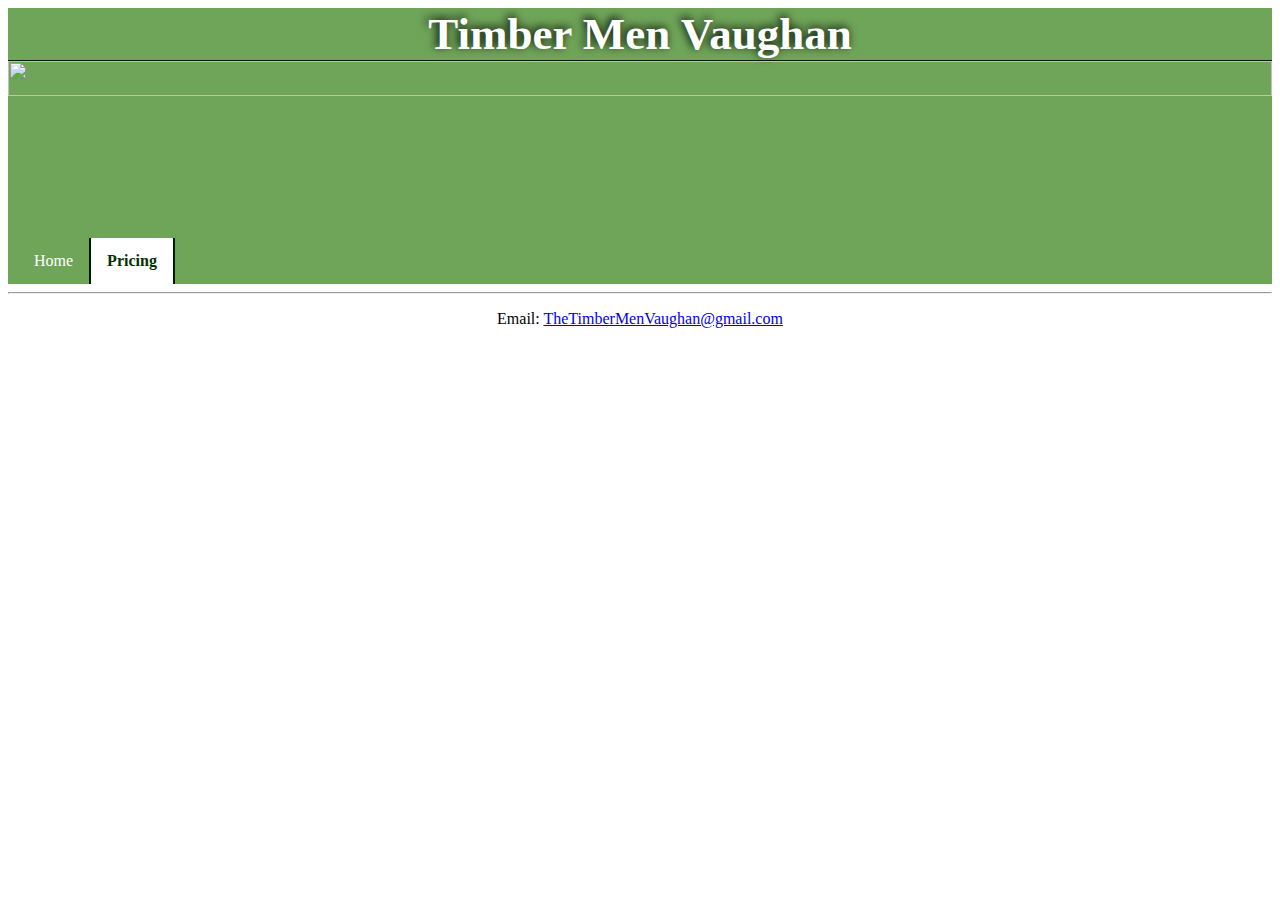
==== pricing/pricing.html @ 622affaa "Updated overall style" ====
<html>
	<head>
		<link rel="stylesheet" href="./style.css">
			<link rel="stylesheet" href="./header.css">
		<Title>Timber Men Vaughan</Title>
	</head>
	<body>
	<div class ="headerParent">
		<div id ="header"></div>
	</div>
	  <div class="container">
	  </div>
	  <div class="footer">
			<hr/>
				<p class="email.link">Email: <a href="mailto:thetimbermenvaughan@gmail.com?Subject=LandScape Inquiry" target="_top">TheTimberMenVaughan@gmail.com</a></p>
			<br/>
	  </div>
	<body>
		<script src="./header.js" type="text/javascript"></script>
</html>
---- pricing/style.css ----
.footer{
  position: relative;
  text-align: center;
  bottom:0%;
}
---- pricing/header.css ----
.headerParent > #header .bg-image{
  height:20%;
  width:100%;
  left:0px;
  top:0px;
  z-index:-1;
  padding:0;
  margin:0;
}
.headerParent > #header .title{
  text-align: center;
  left:50%;
  width:100%;
  color: white;
  /* offset-x | offset-y | blur-radius | color */
  text-shadow: -2px -2px 10px black;
  font-size: 45px;
  background-color: rgb(111,165,89);
  padding:0;
  margin:0;
}
.headerParent > #header .nav-bar{
    padding:0;
    margin:0;
      background-color: rgb(111,165,89);
    border-top: 1px solid #001a00;
}
.headerParent > #header ul{
  list-style-type: none;
  overflow: hidden;
  padding:0 10;
  margin:0;
}
.headerParent > #header li a{
  display:inline;
  text-align: center;
  text-decoration: none;
  color: white;
  float: left;
  padding: 14px 16px;
  margin:0;
  border-right: 2px solid #001a00;

}
.headerParent > #header li a:hover {
    background-color: white;
    color: rgb(0, 51, 0);
    font-weight:bold;
    margin:0;
}
.headerParent > #header  .active{
    background-color: white;
    color: rgb(0, 51, 0);
    font-weight:bold;
}
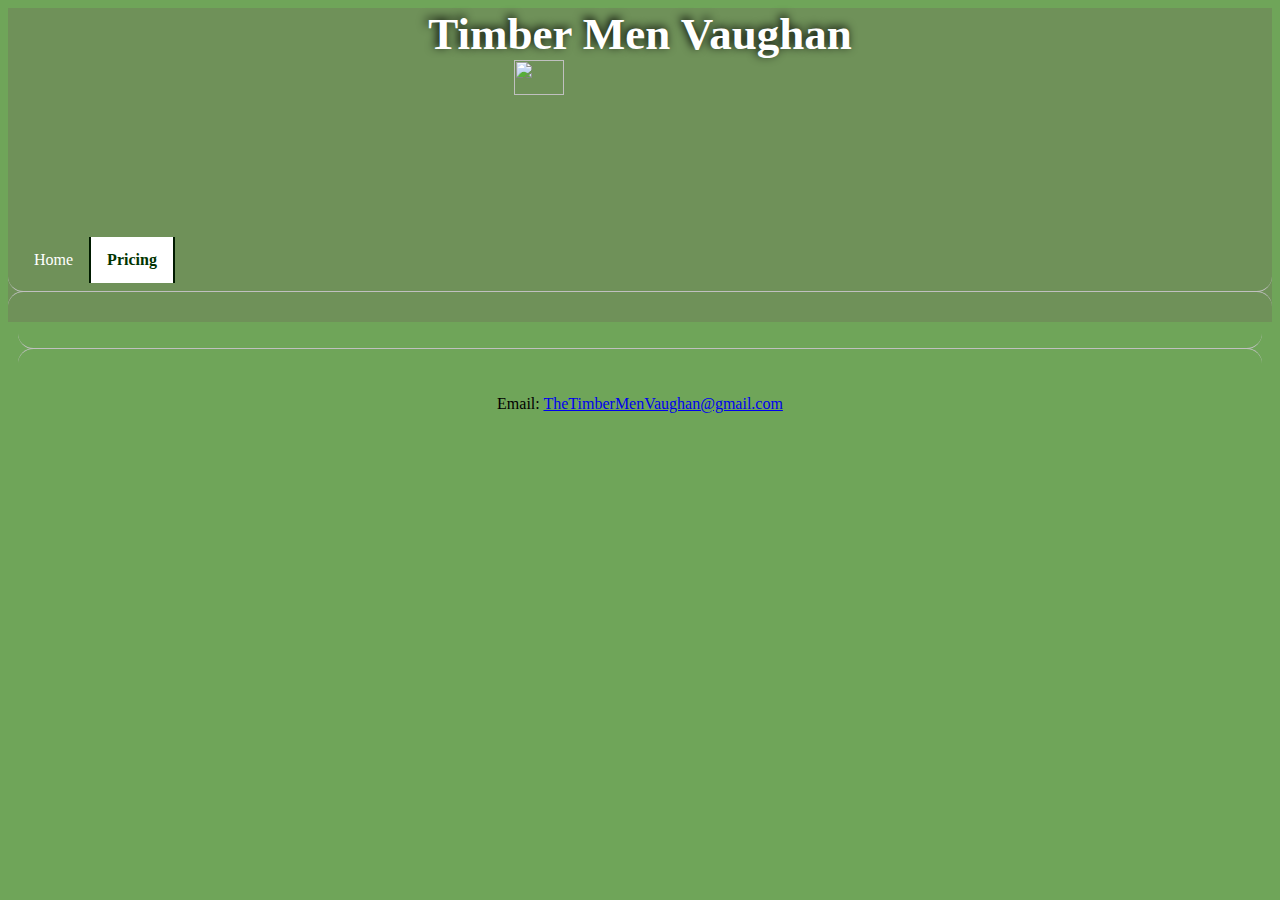
==== commit 4e1ccf74: "updated style" ====
--- a/pricing/pricing.html
+++ b/pricing/pricing.html
@@ -1,7 +1,7 @@
 <html>
 	<head>
+		<link rel="stylesheet" href="./header.css">
 		<link rel="stylesheet" href="./style.css">
-			<link rel="stylesheet" href="./header.css">
 		<Title>Timber Men Vaughan</Title>
 	</head>
 	<body>
--- a/pricing/header.css
+++ b/pricing/header.css
@@ -1,12 +1,9 @@
+.headerParent > #header .bg-image{
+  display: block;
+  margin-left: auto;
+  margin-right: auto;
+  height: 20%;
 
-.headerParent > #header .bg-image{
-  height:20%;
-  width:100%;
-  left:0px;
-  top:0px;
-  z-index:-1;
-  padding:0;
-  margin:0;
 }
 .headerParent > #header .title{
   text-align: center;
@@ -16,15 +13,14 @@
   /* offset-x | offset-y | blur-radius | color */
   text-shadow: -2px -2px 10px black;
   font-size: 45px;
-  background-color: rgb(111,165,89);
+  background-color: rgb(111,145,89);
   padding:0;
   margin:0;
 }
 .headerParent > #header .nav-bar{
     padding:0;
     margin:0;
-      background-color: rgb(111,165,89);
-    border-top: 1px solid #001a00;
+    background-color: rgb(111,145,89);
 }
 .headerParent > #header ul{
   list-style-type: none;
--- a/pricing/style.css
+++ b/pricing/style.css
@@ -1,7 +1,30 @@
 
+body {
+  background-color: rgb(111,165,89);
+}
 
 .footer{
   position: relative;
   text-align: center;
   bottom:0%;
+  padding:10;
 }
+
+hr {
+    overflow: visible; /* For IE */
+    height: 30px;
+    border-style: solid;
+    border-color: silver;
+    border-width: 1px 0 0 0;
+    border-radius: 20px;
+}
+hr:before{
+	display: block;
+    content: "";
+    height: 30px;
+    margin-top: -31px;
+    border-style: solid;
+    border-color: silver;
+    border-width: 0 0 1px 0;
+    border-radius: 20px;
+}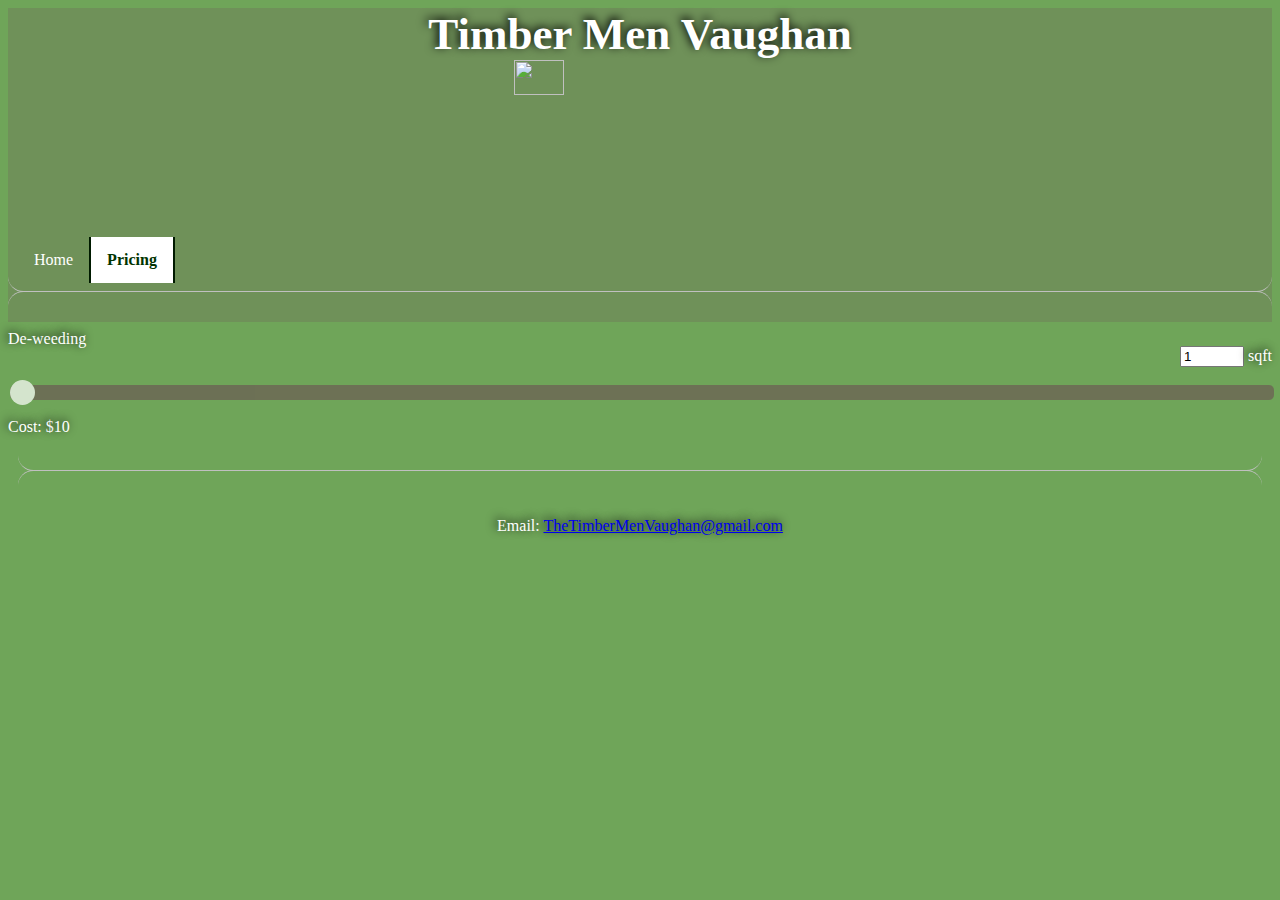
==== commit 13ab3eee: "Updated pricing page and common styles" ====
--- a/pricing/pricing.html
+++ b/pricing/pricing.html
@@ -9,12 +9,18 @@
 		<div id ="header"></div>
 	</div>
 	  <div class="container">
+			<div class="slidecontainer">
+				<span id="label">De-weeding</span><p id = "input-value"><input type="number" min="1" max="100" value="1"  id="deweeding-ft"></input> sqft</p>
+				<input type="range" min="1" max="100" value="1" class="slider" id="deweeding-slider"></input>
+				<p id="Cost">Cost: $<span id="deweeding-price"></span></p>
+			</div>
 	  </div>
 	  <div class="footer">
 			<hr/>
-				<p class="email.link">Email: <a href="mailto:thetimbermenvaughan@gmail.com?Subject=LandScape Inquiry" target="_top">TheTimberMenVaughan@gmail.com</a></p>
+				<p class="email-link">Email: <a href="mailto:thetimbermenvaughan@gmail.com?Subject=LandScape Inquiry" target="_top">TheTimberMenVaughan@gmail.com</a></p>
 			<br/>
 	  </div>
 	<body>
 		<script src="./header.js" type="text/javascript"></script>
+			<script src="./main.js" type="text/javascript"></script>
 </html>
--- a/pricing/style.css
+++ b/pricing/style.css
@@ -27,4 +27,54 @@
     border-color: silver;
     border-width: 0 0 1px 0;
     border-radius: 20px;
-}+}
+.slider {
+    -webkit-appearance: none;
+    width: 100%;
+    height: 15px;
+    border-radius: 5px;
+    background: #6c5b54;
+    outline: none;
+    opacity: 0.7;
+    -webkit-transition: .2s;
+    transition: opacity .2s;
+}
+
+.slider::-webkit-slider-thumb {
+    -webkit-appearance: none;
+    appearance: none;
+    width: 25px;
+    height: 25px;
+    border-radius: 50%;
+    background: white;
+    cursor: pointer;
+}
+
+.slider::-moz-range-thumb {
+    width: 25px;
+    height: 25px;
+    border-radius: 50%;
+    background: #4CAF50;
+    cursor: pointer;
+}
+#input-value{
+  float: right;
+    color: white;
+    /* offset-x | offset-y | blur-radius | color */
+    text-shadow: -2px -2px 10px black;
+}
+#label{
+  color: white;
+  /* offset-x | offset-y | blur-radius | color */
+  text-shadow: -2px -2px 10px black;
+}
+#Cost{
+  color: white;
+  /* offset-x | offset-y | blur-radius | color */
+  text-shadow: -2px -2px 10px black;
+}
+.email-link{
+    color: white;
+    /* offset-x | offset-y | blur-radius | color */
+    text-shadow: -2px -2px 10px black;
+}
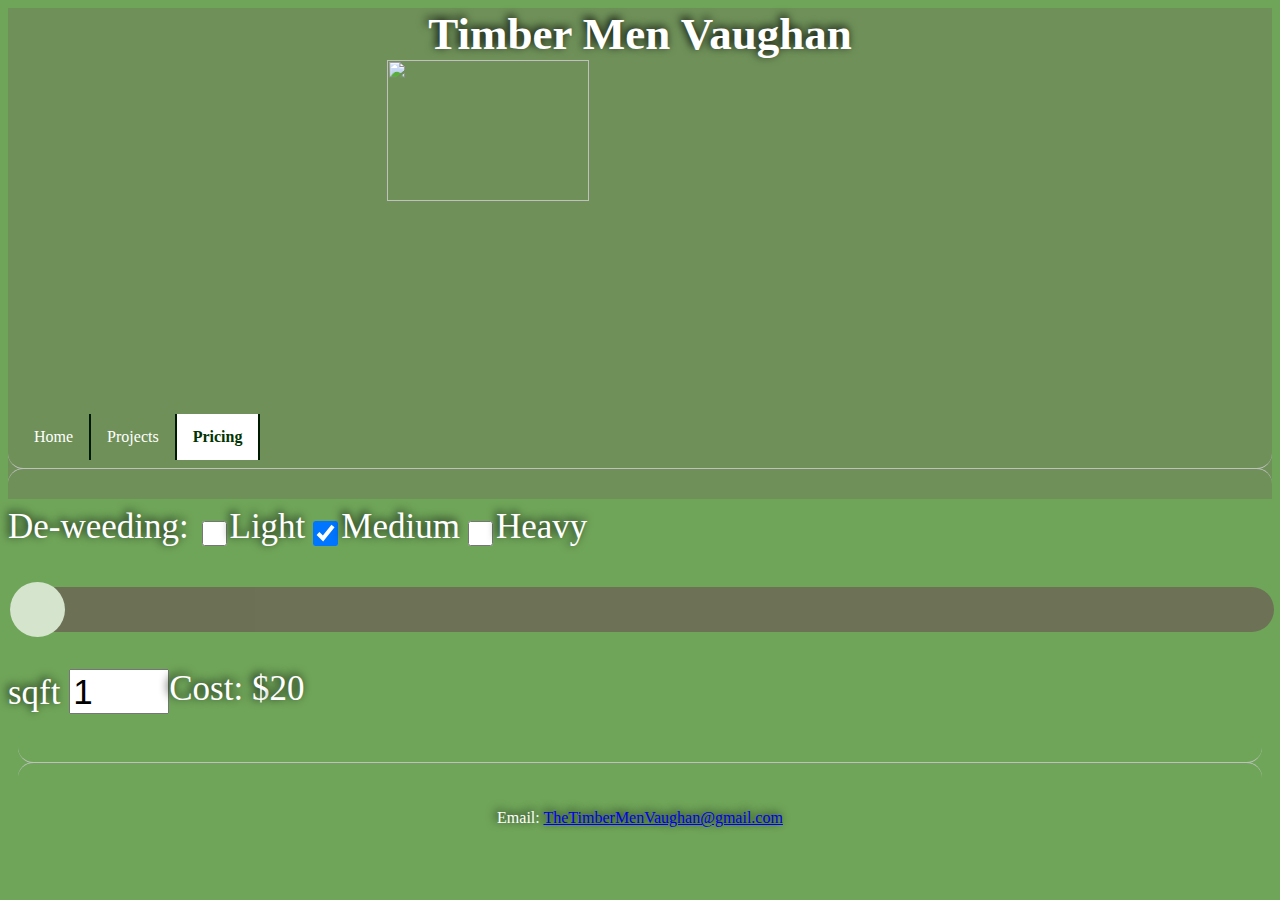
==== commit 7ae43e9b: "Updated pricing page" ====
--- a/pricing/pricing.html
+++ b/pricing/pricing.html
@@ -9,9 +9,14 @@
 		<div id ="header"></div>
 	</div>
 	  <div class="container">
+		<span id="label"> De-weeding: </span>
+		<input class="radioButtton" type="checkbox" id="Light"><span id="label">Light</span>
+		<input class="radioButtton"  type="checkbox" id="Medium"><span id="label">Medium</span>
+		<input class="radioButtton" type="checkbox" id="Heavy"><span id="label">Heavy</span>
+		<br/><br/><br/>
 			<div class="slidecontainer">
-				<span id="label">De-weeding</span><p id = "input-value"><input type="number" min="1" max="100" value="1"  id="deweeding-ft"></input> sqft</p>
 				<input type="range" min="1" max="100" value="1" class="slider" id="deweeding-slider"></input>
+				<p id = "input-value" class="input-label">sqft  <input class="input-text" type="number" min="1" max="100" value="1"  id="deweeding-ft"> </input></p>
 				<p id="Cost">Cost: $<span id="deweeding-price"></span></p>
 			</div>
 	  </div>
--- a/pricing/header.css
+++ b/pricing/header.css
@@ -2,8 +2,7 @@
   display: block;
   margin-left: auto;
   margin-right: auto;
-  height: 20%;
-
+  width: 40%;
 }
 .headerParent > #header .title{
   text-align: center;
--- a/pricing/style.css
+++ b/pricing/style.css
@@ -2,7 +2,14 @@
 body {
   background-color: rgb(111,165,89);
 }
-
+.radioButtton{
+  cursor: pointer;
+  height: 25px;
+  width: 25px;
+  vertical-align: middle;
+  border-radius: 0;
+  background-color: #eee;
+}
 .footer{
   position: relative;
   text-align: center;
@@ -28,11 +35,20 @@
     border-width: 0 0 1px 0;
     border-radius: 20px;
 }
+.input-label{
+  font-size: 35px;
+}
+.input-text
+{
+  height: 45px;
+  width: 100px;
+  font-size: 35px;
+}
 .slider {
     -webkit-appearance: none;
     width: 100%;
-    height: 15px;
-    border-radius: 5px;
+    height: 45px;
+    border-radius: 90px;
     background: #6c5b54;
     outline: none;
     opacity: 0.7;
@@ -43,8 +59,8 @@
 .slider::-webkit-slider-thumb {
     -webkit-appearance: none;
     appearance: none;
-    width: 25px;
-    height: 25px;
+    width: 55px;
+    height: 55px;
     border-radius: 50%;
     background: white;
     cursor: pointer;
@@ -58,7 +74,7 @@
     cursor: pointer;
 }
 #input-value{
-  float: right;
+  float: Left;
     color: white;
     /* offset-x | offset-y | blur-radius | color */
     text-shadow: -2px -2px 10px black;
@@ -66,11 +82,13 @@
 #label{
   color: white;
   /* offset-x | offset-y | blur-radius | color */
+  font-size: 35px;
   text-shadow: -2px -2px 10px black;
 }
 #Cost{
   color: white;
   /* offset-x | offset-y | blur-radius | color */
+  font-size: 35px;
   text-shadow: -2px -2px 10px black;
 }
 .email-link{
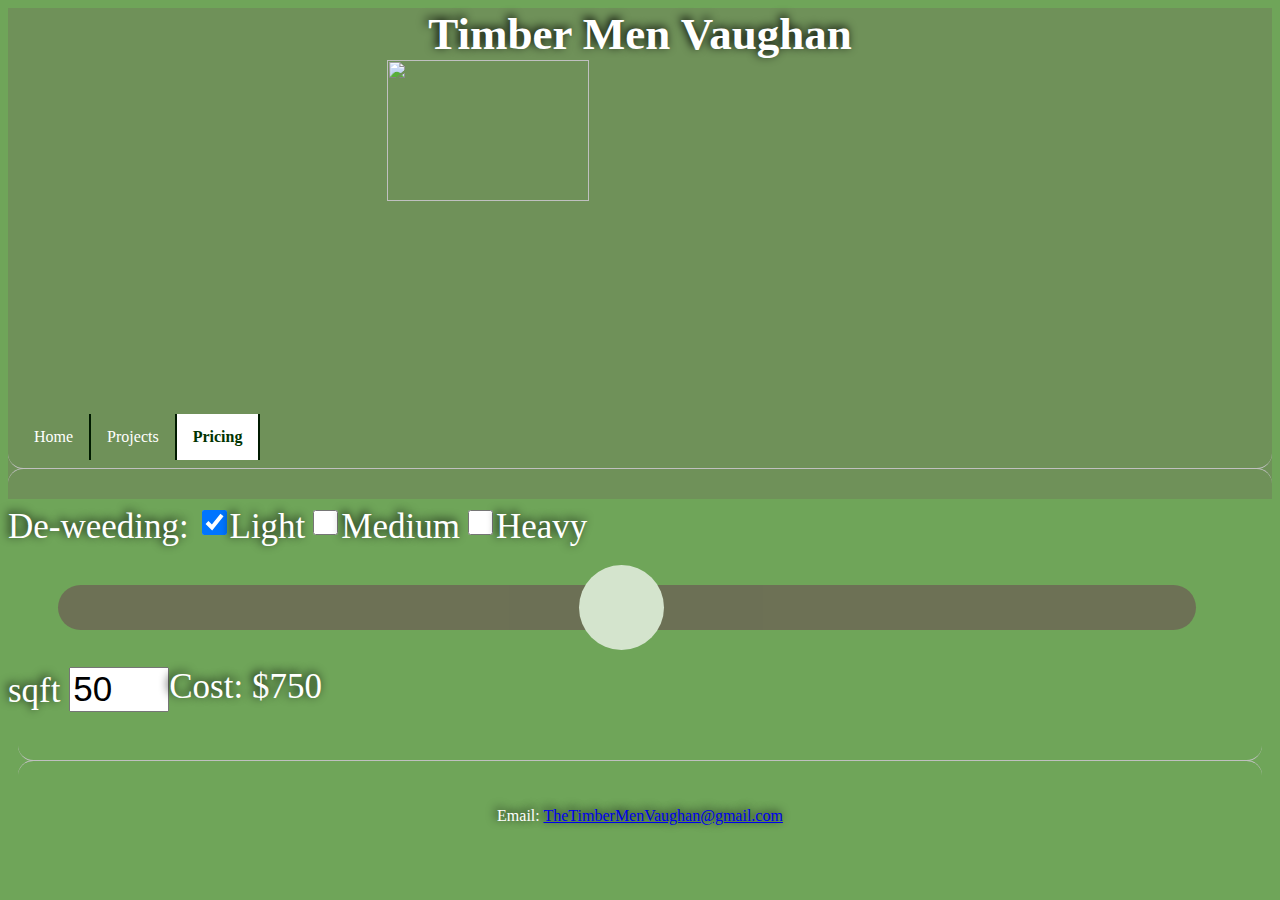
==== commit 741fc056: "styling change on pricing" ====
--- a/pricing/pricing.html
+++ b/pricing/pricing.html
@@ -15,7 +15,7 @@
 		<input class="radioButtton" type="checkbox" id="Heavy"><span id="label">Heavy</span>
 		<br/><br/><br/>
 			<div class="slidecontainer">
-				<input type="range" min="1" max="100" value="1" class="slider" id="deweeding-slider"></input>
+				<input type="range" min="1" max="100" value="50" class="slider" id="deweeding-slider"></input>
 				<p id = "input-value" class="input-label">sqft  <input class="input-text" type="number" min="1" max="100" value="1"  id="deweeding-ft"> </input></p>
 				<p id="Cost">Cost: $<span id="deweeding-price"></span></p>
 			</div>
--- a/pricing/style.css
+++ b/pricing/style.css
@@ -6,7 +6,7 @@
   cursor: pointer;
   height: 25px;
   width: 25px;
-  vertical-align: middle;
+  vertical-align: top;
   border-radius: 0;
   background-color: #eee;
 }
@@ -46,21 +46,22 @@
 }
 .slider {
     -webkit-appearance: none;
-    width: 100%;
+    width: 90%;
     height: 45px;
     border-radius: 90px;
     background: #6c5b54;
     outline: none;
-    opacity: 0.7;
+    opacity: .7;
     -webkit-transition: .2s;
     transition: opacity .2s;
+    margin-left: 50px;
 }
 
 .slider::-webkit-slider-thumb {
     -webkit-appearance: none;
     appearance: none;
-    width: 55px;
-    height: 55px;
+    width: 85px;
+    height: 85px;
     border-radius: 50%;
     background: white;
     cursor: pointer;
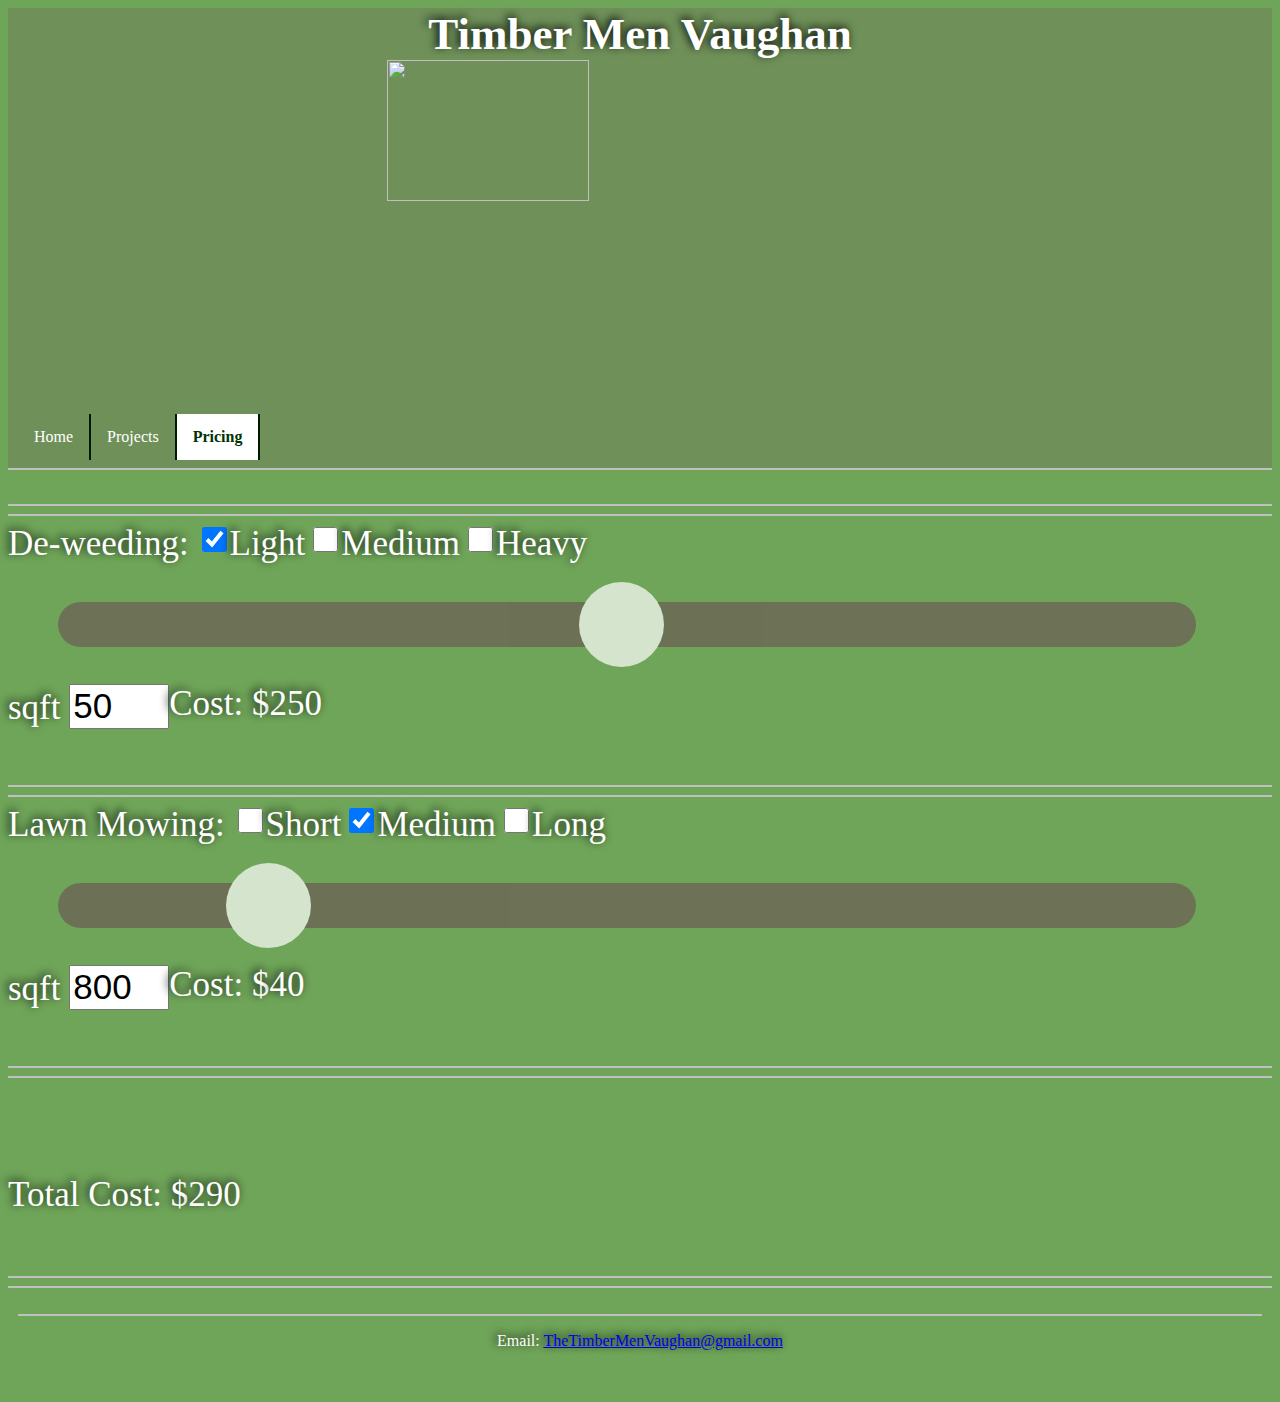
==== commit 0af7d31a: "pricing update for mowing" ====
--- a/pricing/pricing.html
+++ b/pricing/pricing.html
@@ -8,6 +8,10 @@
 	<div class ="headerParent">
 		<div id ="header"></div>
 	</div>
+
+		<br/>
+		<hr/><hr/>
+
 	  <div class="container">
 		<span id="label"> De-weeding: </span>
 		<input class="radioButtton" type="checkbox" id="Light"><span id="label">Light</span>
@@ -20,6 +24,32 @@
 				<p id="Cost">Cost: $<span id="deweeding-price"></span></p>
 			</div>
 	  </div>
+
+		<br/>
+		<hr/><hr/>
+
+	  <div class="container">
+		<span id="label"> Lawn Mowing: </span>
+		<input class="radioButtton" type="checkbox" id="Light1"><span id="label">Short</span>
+		<input class="radioButtton"  type="checkbox" id="Medium1"><span id="label">Medium</span>
+		<input class="radioButtton" type="checkbox" id="Heavy1"><span id="label">Long</span>
+		<br/><br/><br/>
+			<div class="slidecontainer">
+				<input type="range" min="1" max="5000" value="800" class="slider" id="mowing-slider"></input>
+				<p id = "input-value" class="input-label">sqft  <input class="input-text" type="number" min="1" max="5000" value="1"  id="mowing-ft"> </input></p>
+				<p id="Cost">Cost: $<span id="mowing-price"></span></p>
+			</div>
+	  </div>
+
+		<br/>
+		<hr/><hr/>
+
+				<br/><br/><br/>
+		<p id="Cost">Total Cost: $<span id="total-price"></span></p>
+
+		<br/>
+		<hr/><hr/>
+
 	  <div class="footer">
 			<hr/>
 				<p class="email-link">Email: <a href="mailto:thetimbermenvaughan@gmail.com?Subject=LandScape Inquiry" target="_top">TheTimberMenVaughan@gmail.com</a></p>
--- a/pricing/style.css
+++ b/pricing/style.css
@@ -18,22 +18,12 @@
 }
 
 hr {
-    overflow: visible; /* For IE */
-    height: 30px;
     border-style: solid;
     border-color: silver;
-    border-width: 1px 0 0 0;
-    border-radius: 20px;
 }
 hr:before{
-	display: block;
-    content: "";
-    height: 30px;
-    margin-top: -31px;
     border-style: solid;
     border-color: silver;
-    border-width: 0 0 1px 0;
-    border-radius: 20px;
 }
 .input-label{
   font-size: 35px;
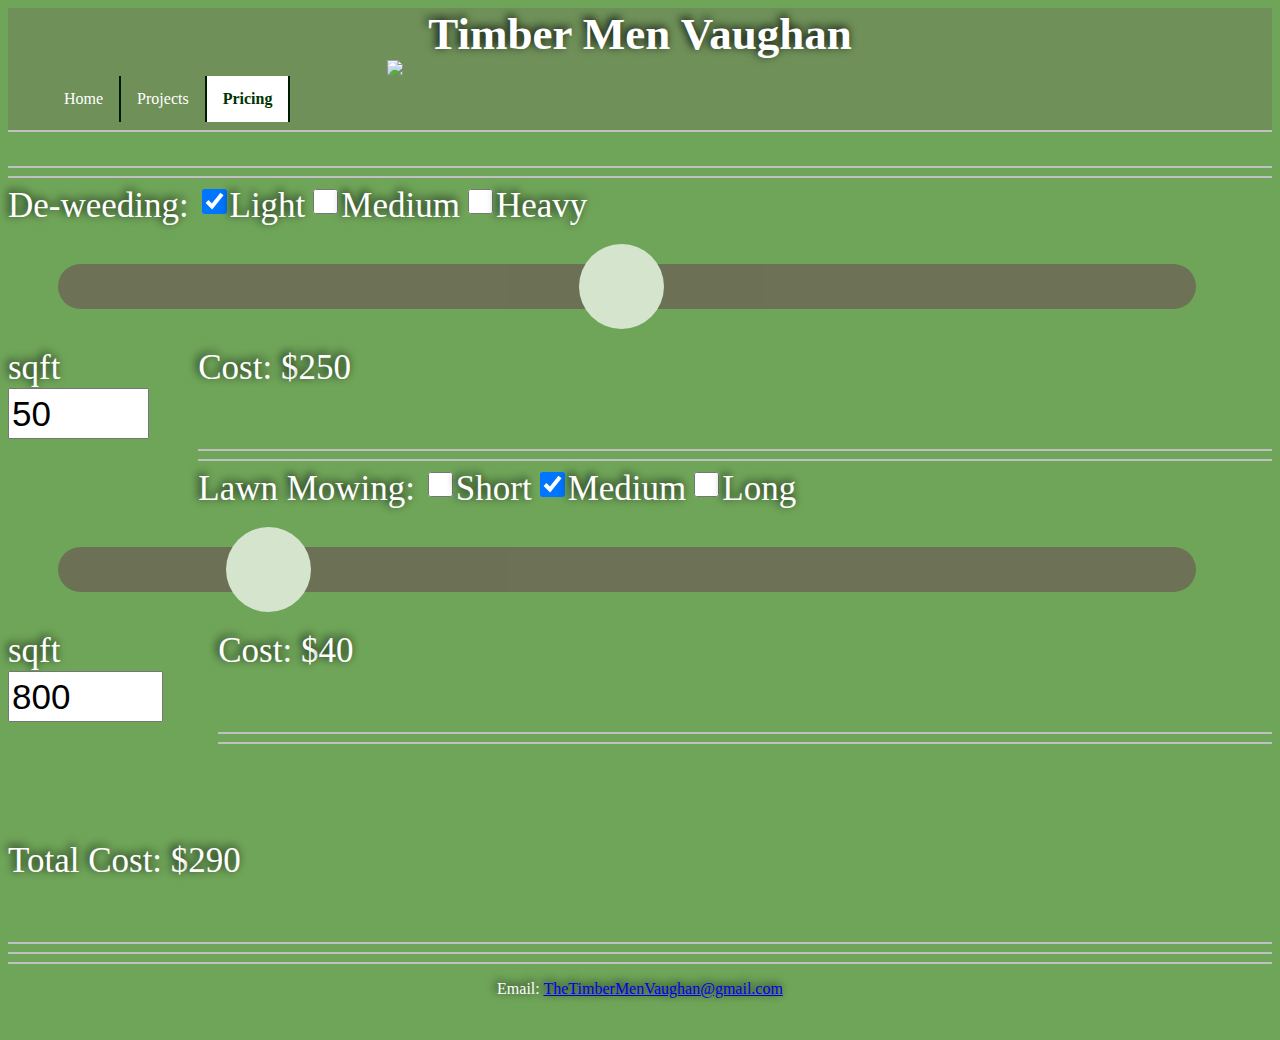
==== commit 63a9d100: "updated templates for ie11" ====
--- a/pricing/pricing.html
+++ b/pricing/pricing.html
@@ -1,3 +1,4 @@
+<!DOCTYPE html>
 <html>
 	<head>
 		<link rel="stylesheet" href="./header.css">
@@ -19,8 +20,8 @@
 		<input class="radioButtton" type="checkbox" id="Heavy"><span id="label">Heavy</span>
 		<br/><br/><br/>
 			<div class="slidecontainer">
-				<input type="range" min="1" max="100" value="50" class="slider" id="deweeding-slider"></input>
-				<p id = "input-value" class="input-label">sqft  <input class="input-text" type="number" min="1" max="100" value="1"  id="deweeding-ft"> </input></p>
+				<input type="range" min="1" max="100" value="50" class="slider" id="deweeding-slider">
+				<p id = "input-value" class="input-label">sqft  <input class="input-text" type="number" min="1" max="100" value="1"  id="deweeding-ft"></p>
 				<p id="Cost">Cost: $<span id="deweeding-price"></span></p>
 			</div>
 	  </div>
@@ -35,8 +36,8 @@
 		<input class="radioButtton" type="checkbox" id="Heavy1"><span id="label">Long</span>
 		<br/><br/><br/>
 			<div class="slidecontainer">
-				<input type="range" min="1" max="5000" value="800" class="slider" id="mowing-slider"></input>
-				<p id = "input-value" class="input-label">sqft  <input class="input-text" type="number" min="1" max="5000" value="1"  id="mowing-ft"> </input></p>
+				<input type="range" min="1" max="5000" value="800" class="slider" id="mowing-slider">
+				<p id = "input-value" class="input-label">sqft  <input class="input-text" type="number" min="1" max="5000" value="1"  id="mowing-ft"></p>
 				<p id="Cost">Cost: $<span id="mowing-price"></span></p>
 			</div>
 	  </div>
@@ -55,7 +56,7 @@
 				<p class="email-link">Email: <a href="mailto:thetimbermenvaughan@gmail.com?Subject=LandScape Inquiry" target="_top">TheTimberMenVaughan@gmail.com</a></p>
 			<br/>
 	  </div>
-	<body>
+	</body>
 		<script src="./header.js" type="text/javascript"></script>
 			<script src="./main.js" type="text/javascript"></script>
 </html>
--- a/pricing/style.css
+++ b/pricing/style.css
@@ -31,7 +31,7 @@
 .input-text
 {
   height: 45px;
-  width: 100px;
+  width: 70%;
   font-size: 35px;
 }
 .slider {
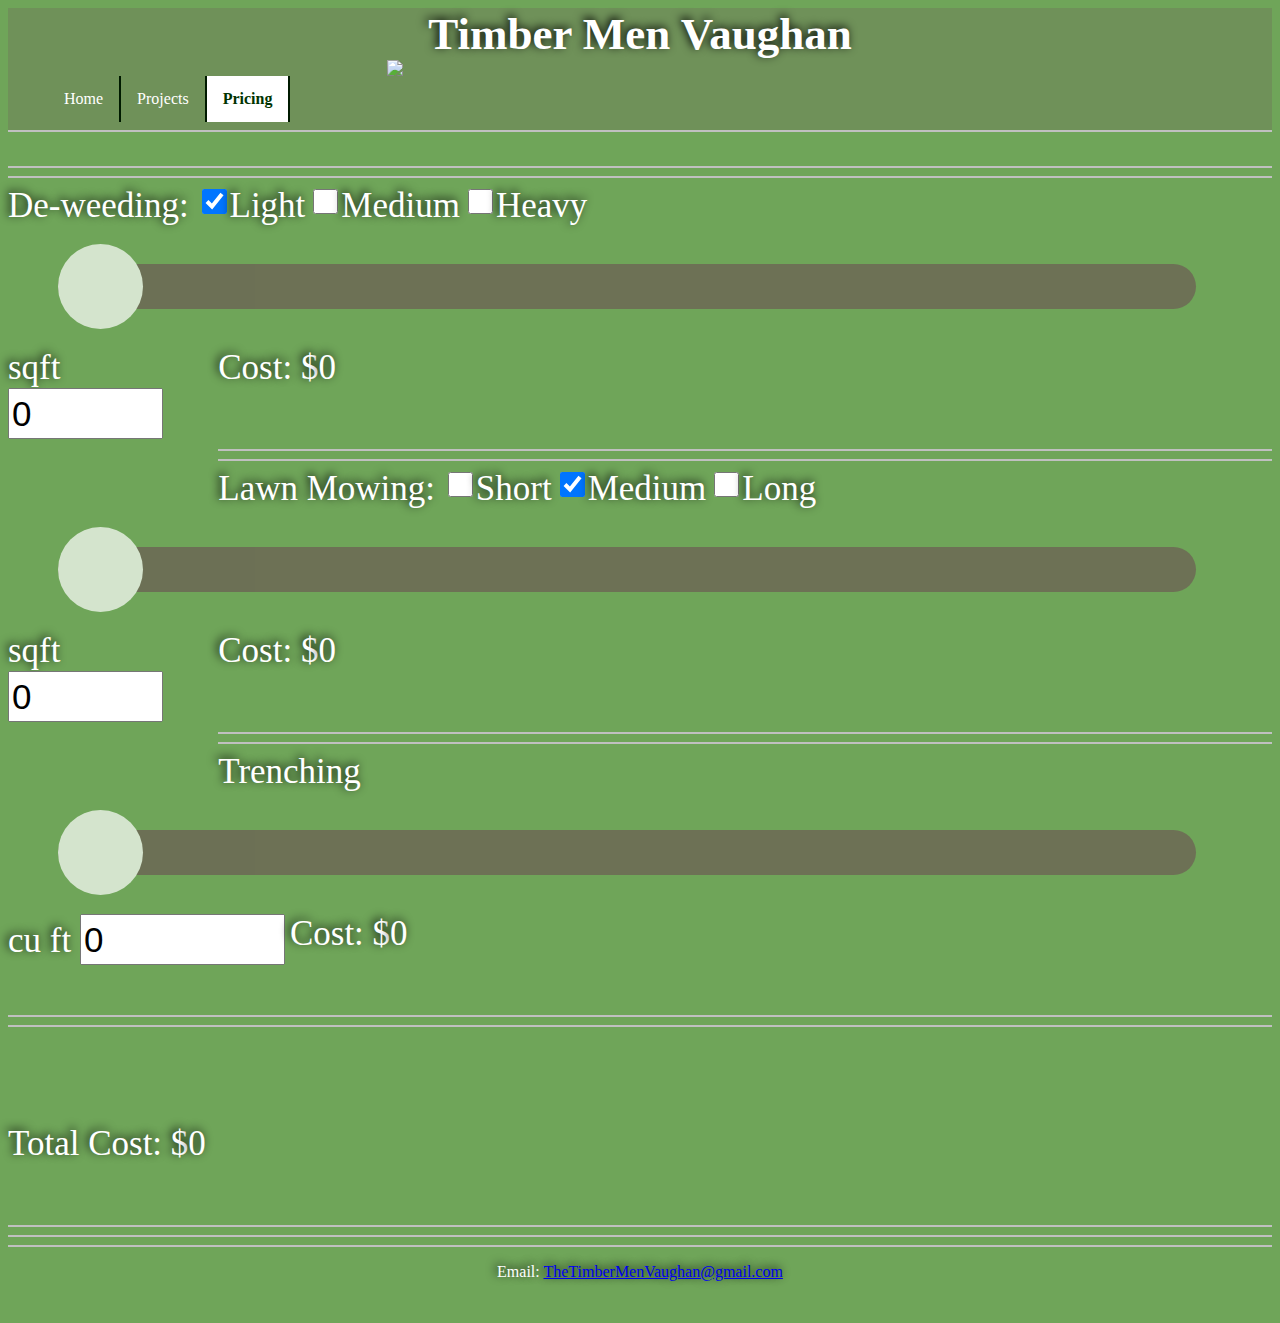
==== commit 798c067e: "updated pricing and projects" ====
--- a/pricing/pricing.html
+++ b/pricing/pricing.html
@@ -20,8 +20,8 @@
 		<input class="radioButtton" type="checkbox" id="Heavy"><span id="label">Heavy</span>
 		<br/><br/><br/>
 			<div class="slidecontainer">
-				<input type="range" min="1" max="100" value="50" class="slider" id="deweeding-slider">
-				<p id = "input-value" class="input-label">sqft  <input class="input-text" type="number" min="1" max="100" value="1"  id="deweeding-ft"></p>
+				<input type="range" min="0" max="1000" value="0" class="slider" id="deweeding-slider">
+				<p id = "input-value" class="input-label">sqft  <input class="input-text" type="number" min="0" max="1000" value="0"  id="deweeding-ft"></p>
 				<p id="Cost">Cost: $<span id="deweeding-price"></span></p>
 			</div>
 	  </div>
@@ -36,12 +36,25 @@
 		<input class="radioButtton" type="checkbox" id="Heavy1"><span id="label">Long</span>
 		<br/><br/><br/>
 			<div class="slidecontainer">
-				<input type="range" min="1" max="5000" value="800" class="slider" id="mowing-slider">
-				<p id = "input-value" class="input-label">sqft  <input class="input-text" type="number" min="1" max="5000" value="1"  id="mowing-ft"></p>
+				<input type="range" min="0" max="5000" value="0" class="slider" id="mowing-slider">
+				<p id = "input-value" class="input-label">sqft  <input class="input-text" type="number" min="1" max="5000" value="0"  id="mowing-ft"></p>
 				<p id="Cost">Cost: $<span id="mowing-price"></span></p>
 			</div>
 	  </div>
 
+	  <br/>
+		<hr/><hr/>
+		
+	  <div class="container">
+		<span id="label"> Trenching </span>
+		<br/><br/><br/>
+			<div class="slidecontainer">
+				<input type="range" min="0.0" max="100.000" value="0" class="slider" id="trenching-slider">
+				<p id = "input-value" class="input-label">cu ft  <input class="input-text" type="number" min="0.001" max="100.000" value="0"  id="trenching-ft"></p>
+				<p id="Cost">Cost: $<span id="trenching-price"></span></p>
+			</div>
+	  </div>
+	  
 		<br/>
 		<hr/><hr/>
 
